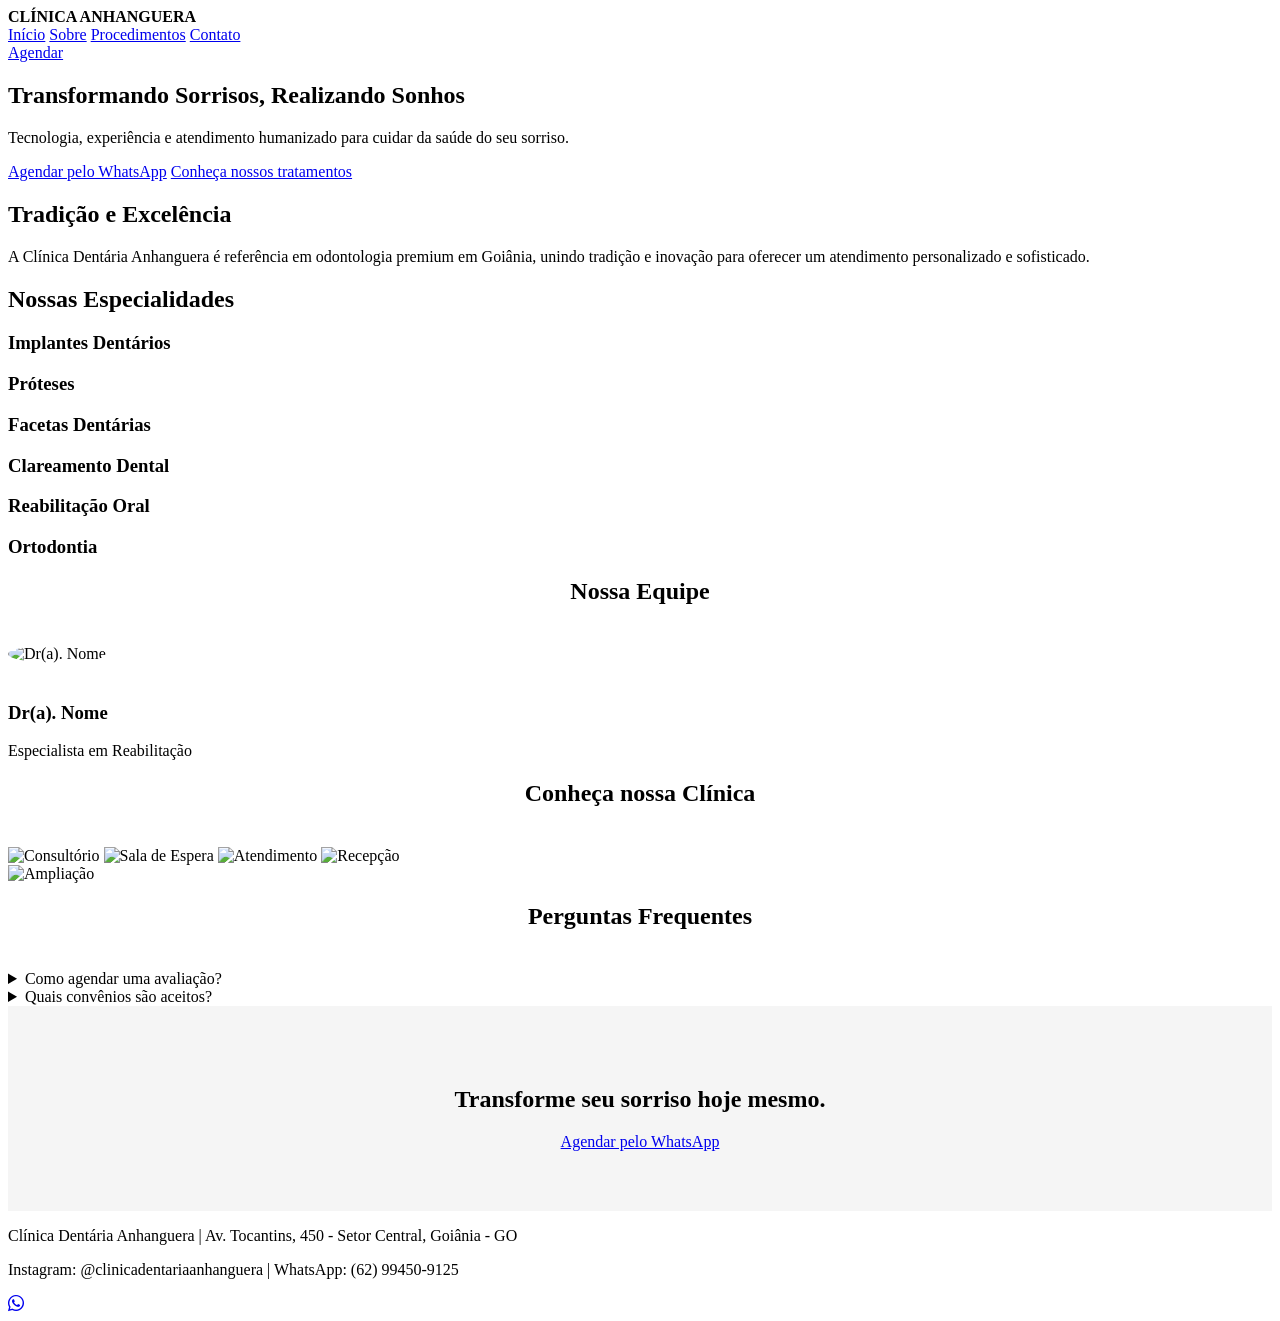
==== index.html @ a7d1e627 "Add files via upload" ====
<!DOCTYPE html>
<html lang="pt-BR">
<head>
<link rel="manifest" href="manifest.json">
    <meta charset="UTF-8">
    <meta name="viewport" content="width=device-width, initial-scale=1.0">
    <title>Clínica Dentária Anhanguera | Implantes, Facetas e Reabilitação Oral em Goiânia</title>
    <meta name="description" content="Clínica Dentária Anhanguera em Goiânia especializada em implantes dentários, facetas, próteses, clareamento e reabilitação oral. Atendimento humanizado e tecnologia moderna.">
    
    <link href="https://fonts.googleapis.com/css2?family=Poppins:wght@300;400;600&display=swap" rel="stylesheet">
    <link rel="stylesheet" href="https://cdn.jsdelivr.net/npm/bootstrap-icons@1.11.3/font/bootstrap-icons.min.css">
    <link rel="stylesheet" href="css/style.css">
</head>
<body>

    <header>
        <div class="container nav-container">
            <div class="logo"><strong>CLÍNICA ANHANGUERA</strong></div>
            <nav>
                <a href="#inicio">Início</a>
                <a href="#sobre">Sobre</a>
                <a href="#procedimentos">Procedimentos</a>
                <a href="#contato">Contato</a>
            </nav>
            <a href="https://wa.me/5562994509125" class="btn-agendar">Agendar</a>
        </div>
    </header>

    <section id="inicio" class="hero">
        <div class="container hero-content">
            <h1>Transformando Sorrisos, Realizando Sonhos</h1>
            <p>Tecnologia, experiência e atendimento humanizado para cuidar da saúde do seu sorriso.</p>
            <div class="hero-actions">
                <a href="https://wa.me/5562994509125" class="btn-primary">Agendar pelo WhatsApp</a>
                <a href="#procedimentos" class="btn-secondary">Conheça nossos tratamentos</a>
            </div>
        </div>
    </section>

    <section id="sobre" class="container section-spacing">
        <h2>Tradição e Excelência</h2>
        <p class="text-center">A Clínica Dentária Anhanguera é referência em odontologia premium em Goiânia, unindo tradição e inovação para oferecer um atendimento personalizado e sofisticado.</p>
    </section>

    <section id="procedimentos" class="container section-spacing">
        <h2>Nossas Especialidades</h2>
        <div class="grid">
            <div class="card"><h3>Implantes Dentários</h3></div>
            <div class="card"><h3>Próteses</h3></div>
            <div class="card"><h3>Facetas Dentárias</h3></div>
            <div class="card"><h3>Clareamento Dental</h3></div>
            <div class="card"><h3>Reabilitação Oral</h3></div>
            <div class="card"><h3>Ortodontia</h3></div>
        </div>
    </section>

    <section id="equipe" class="container section-padding">
        <h2 style="text-align: center; margin-bottom: 40px;">Nossa Equipe</h2>
        <div class="grid">
            <div class="card">
                <img src="img/equipe/foto1.jpg" alt="Dr(a). Nome" style="width: 100px; height: 100px; border-radius: 50%; margin: 0 auto 20px; object-fit: cover;">
                <h3>Dr(a). Nome</h3>
                <p>Especialista em Reabilitação</p>
            </div>
        </div>
    </section>

   <section id="galeria" class="container section-padding">
        <h2 style="text-align: center; margin-bottom: 40px;">Conheça nossa Clínica</h2>
        <div class="grid-galeria">
            <img src="img/galeria/foto1.jpg" onclick="openLightbox(this.src)" alt="Consultório">
            <img src="img/galeria/foto2.jpg" onclick="openLightbox(this.src)" alt="Sala de Espera">
            <img src="img/galeria/foto3.jpg" onclick="openLightbox(this.src)" alt="Atendimento">
            <img src="img/galeria/foto4.jpg" onclick="openLightbox(this.src)" alt="Recepção">
        </div>
    </section>	

    <div id="lightbox" class="lightbox" onclick="this.style.display='none'">
        <img id="lightbox-img" src="" alt="Ampliação">
    </div>

    <section id="faq" class="container section-padding">
        <h2 style="text-align: center; margin-bottom: 40px;">Perguntas Frequentes</h2>
        <details class="faq-item">
            <summary>Como agendar uma avaliação?</summary>
            <p>Você pode agendar diretamente pelo nosso WhatsApp.</p>
        </details>
        <details class="faq-item">
            <summary>Quais convênios são aceitos?</summary>
            <p>Entre em contato conosco para verificar seu plano.</p>
        </details>
    </section>

    <section id="contato" style="background: #F5F5F5; text-align: center; padding: 60px 0;">
        <div class="container">
            <h2>Transforme seu sorriso hoje mesmo.</h2>
            <a href="https://wa.me/5562994509125" class="btn-primary">Agendar pelo WhatsApp</a>
        </div>
    </section>

    <footer>
        <div class="container">
            <p>Clínica Dentária Anhanguera | Av. Tocantins, 450 - Setor Central, Goiânia - GO</p>
            <p>Instagram: @clinicadentariaanhanguera | WhatsApp: (62) 99450-9125</p>
        </div>
    </footer>

    <a href="https://wa.me/5562994509125" class="whatsapp-float" target="_blank">
        <i class="bi bi-whatsapp"></i>
    </a>

    <script src="js/script.js"></script>
</body>
</html>
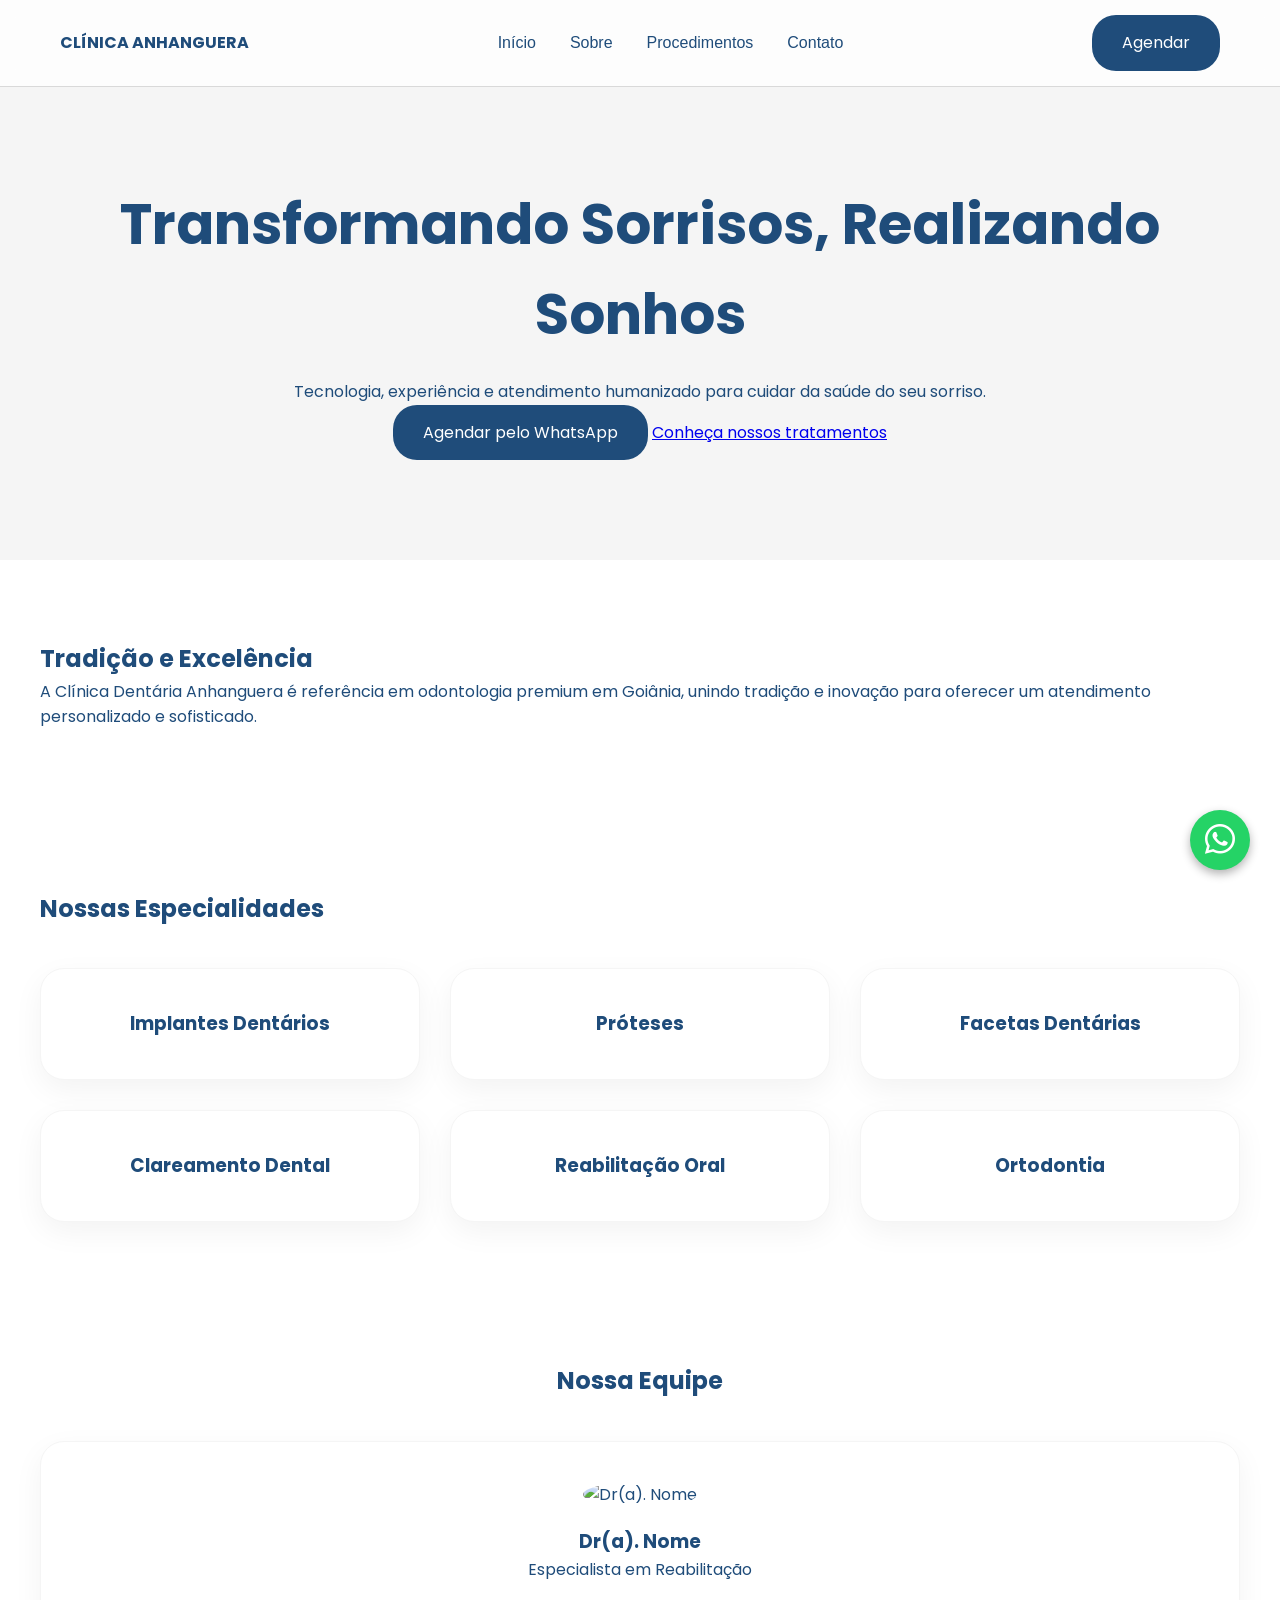
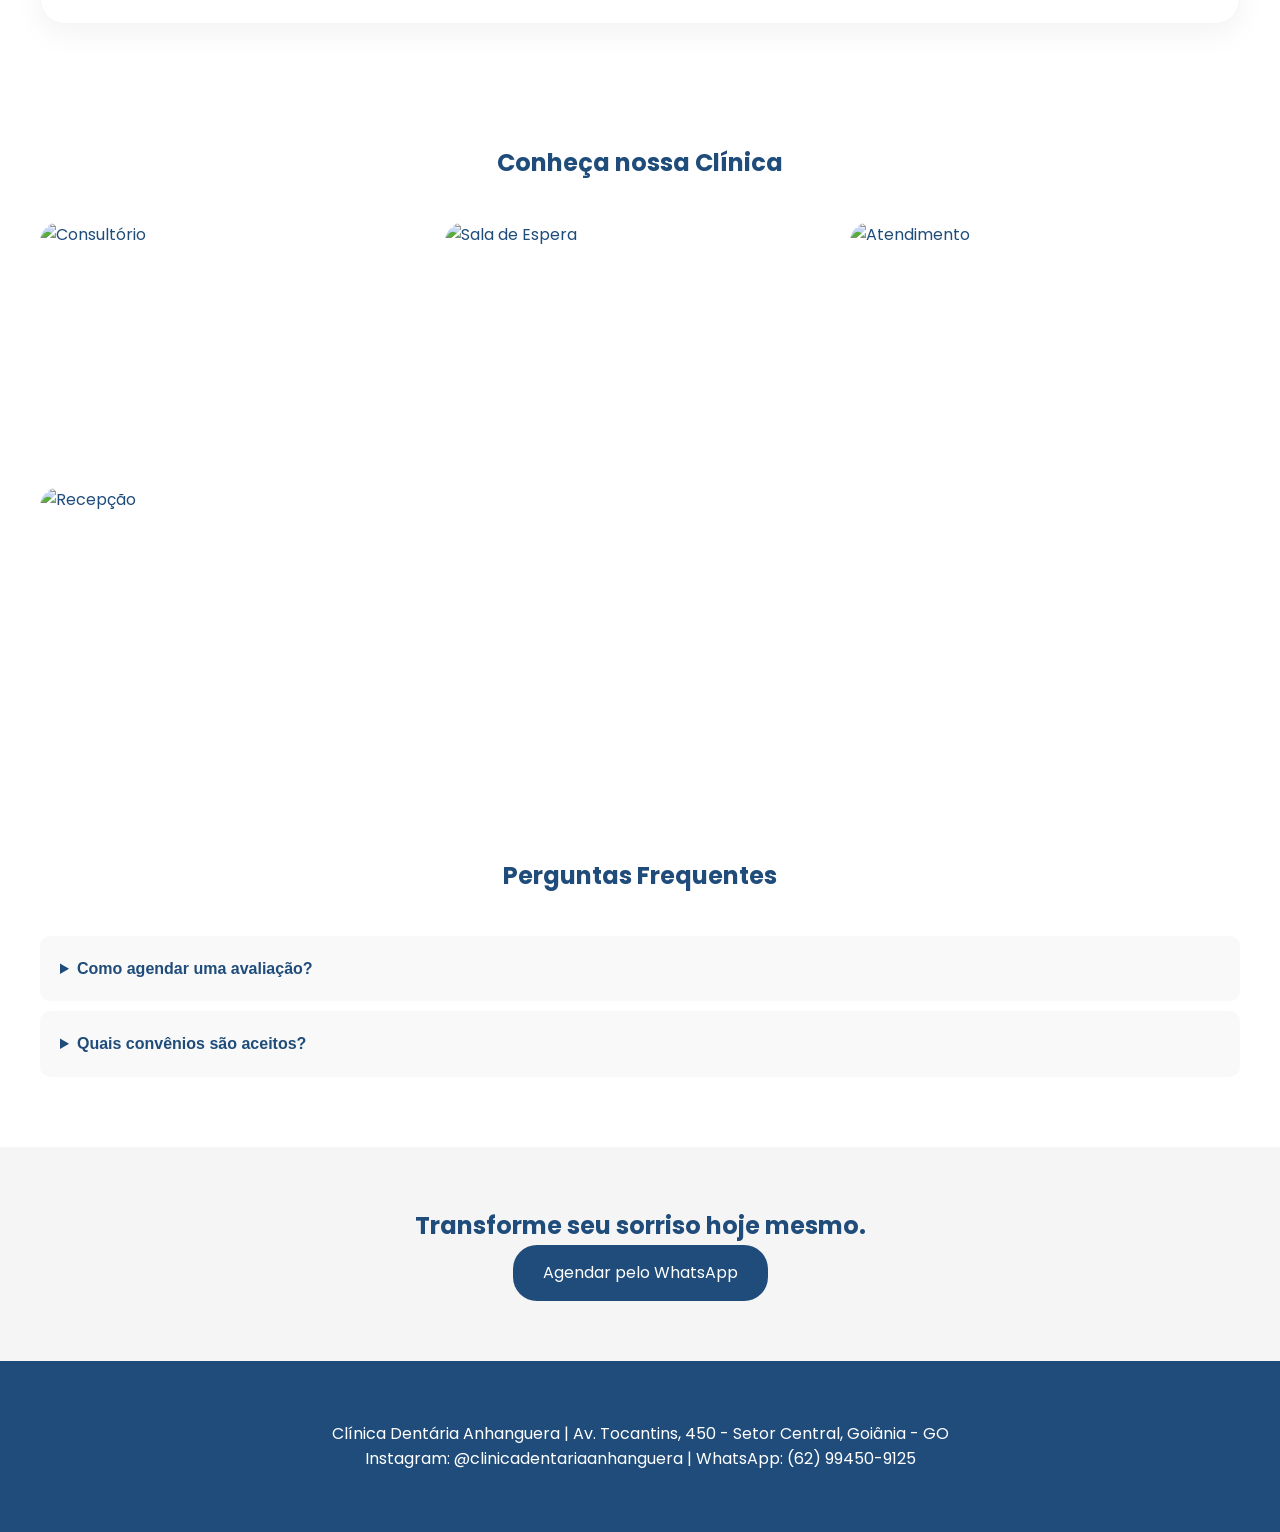
==== commit d533e793: "Update index.html" ====
--- a/index.html
+++ b/index.html
@@ -9,7 +9,7 @@
     
     <link href="https://fonts.googleapis.com/css2?family=Poppins:wght@300;400;600&display=swap" rel="stylesheet">
     <link rel="stylesheet" href="https://cdn.jsdelivr.net/npm/bootstrap-icons@1.11.3/font/bootstrap-icons.min.css">
-    <link rel="stylesheet" href="css/style.css">
+    <link rel="stylesheet" href="style.css">
 </head>
 <body>
 
@@ -68,10 +68,10 @@
    <section id="galeria" class="container section-padding">
         <h2 style="text-align: center; margin-bottom: 40px;">Conheça nossa Clínica</h2>
         <div class="grid-galeria">
-            <img src="img/galeria/foto1.jpg" onclick="openLightbox(this.src)" alt="Consultório">
-            <img src="img/galeria/foto2.jpg" onclick="openLightbox(this.src)" alt="Sala de Espera">
-            <img src="img/galeria/foto3.jpg" onclick="openLightbox(this.src)" alt="Atendimento">
-            <img src="img/galeria/foto4.jpg" onclick="openLightbox(this.src)" alt="Recepção">
+            <img src="foto1.jpg" onclick="openLightbox(this.src)" alt="Consultório">
+<img src="foto2.jpg" onclick="openLightbox(this.src)" alt="Sala de Espera">
+<img src="foto3.jpg" onclick="openLightbox(this.src)" alt="Atendimento">
+<img src="foto4.jpg" onclick="openLightbox(this.src)" alt="Recepção">
         </div>
     </section>	
 
@@ -111,4 +111,4 @@
 
     <script src="js/script.js"></script>
 </body>
-</html>+</html>
--- a/style.css
+++ b/style.css
@@ -0,0 +1,109 @@
+/* --- Identidade Visual da Clínica Dentária Anhanguera --- */
+:root {
+    --azul-escuro: #1F4C7A;
+    --verde-agua: #56B9C0;
+    --branco: #FFFFFF;
+    --cinza-claro: #F5F5F5;
+    --cinza: #D9D9D9;
+    --fonte: 'Poppins', sans-serif;
+    --arredondado: 24px;
+    --sombra-suave: 0 10px 30px rgba(0,0,0,0.05);
+}
+
+* { margin: 0; padding: 0; box-sizing: border-box; }
+
+body { 
+    font-family: var(--fonte); 
+    background-color: var(--branco); 
+    color: var(--azul-escuro); 
+    line-height: 1.6; 
+}
+
+.container { max-width: 1200px; margin: 0 auto; padding: 0 20px; }
+
+/* Header Glassmorphism */
+header { 
+    position: fixed; width: 100%; top: 0; z-index: 1000;
+    background: rgba(255, 255, 255, 0.8);
+    backdrop-filter: blur(10px);
+    border-bottom: 1px solid var(--cinza);
+    padding: 15px 0;
+}
+
+.nav-container { display: flex; justify-content: space-between; align-items: center; }
+
+nav a { 
+    margin: 0 15px; text-decoration: none; color: var(--azul-escuro); 
+    font-weight: 500; transition: 0.3s; 
+}
+nav a:hover { color: var(--verde-agua); }
+
+/* Hero Moderno */
+.hero { 
+    padding: 180px 0 100px; 
+    background-color: var(--cinza-claro); 
+    text-align: center; 
+}
+.hero h1 { font-size: 3.5rem; margin-bottom: 20px; }
+
+.btn-agendar, .btn-primary { 
+    background: var(--azul-escuro); 
+    color: var(--branco); 
+    padding: 15px 30px; 
+    border-radius: var(--arredondado); 
+    text-decoration: none; 
+    display: inline-block;
+    transition: 0.3s;
+}
+.btn-agendar:hover, .btn-primary:hover { 
+    background: var(--verde-agua); 
+    transform: translateY(-3px); 
+}
+
+/* Seções e Cards */
+.section-spacing { padding: 80px 0; }
+.section-padding { padding: 60px 0; }
+
+.grid { 
+    display: grid; 
+    grid-template-columns: repeat(auto-fit, minmax(280px, 1fr)); 
+    gap: 30px; 
+    margin-top: 40px; 
+}
+
+.card { 
+    background: var(--branco); 
+    padding: 40px; 
+    border-radius: var(--arredondado); 
+    box-shadow: var(--sombra-suave); 
+    text-align: center; 
+    border: 1px solid var(--cinza-claro);
+    transition: 0.3s;
+}
+.card:hover { border-color: var(--verde-agua); transform: translateY(-10px); }
+
+/* Galeria */
+.grid-galeria { display: grid; grid-template-columns: repeat(auto-fit, minmax(300px, 1fr)); gap: 15px; margin-top: 40px; }
+.grid-galeria img { width: 100%; height: 250px; object-fit: cover; border-radius: 20px; cursor: pointer; transition: 0.3s; }
+.grid-galeria img:hover { transform: scale(1.03); }
+
+/* Lightbox */
+.lightbox { display: none; position: fixed; top: 0; left: 0; width: 100%; height: 100%; background: rgba(0,0,0,0.8); z-index: 9999; text-align: center; }
+.lightbox img { max-width: 90%; max-height: 80%; margin-top: 5%; border-radius: 10px; }
+
+/* FAQ */
+.faq-item { background: #f9f9f9; padding: 20px; margin-bottom: 10px; border-radius: 10px; cursor: pointer; }
+.faq-item summary { font-weight: 600; color: var(--azul-escuro); }
+
+/* WhatsApp */
+.whatsapp-float {
+    position: fixed; bottom: 30px; right: 30px; background-color: #25d366;
+    color: white; width: 60px; height: 60px; border-radius: 50%;
+    display: flex; align-items: center; justify-content: center;
+    font-size: 30px; box-shadow: 0 4px 10px rgba(0,0,0,0.3);
+    z-index: 1000; transition: transform 0.3s;
+}
+.whatsapp-float:hover { transform: scale(1.1); }
+
+/* Rodapé */
+footer { background: var(--azul-escuro); color: var(--branco); padding: 60px 0; text-align: center; }
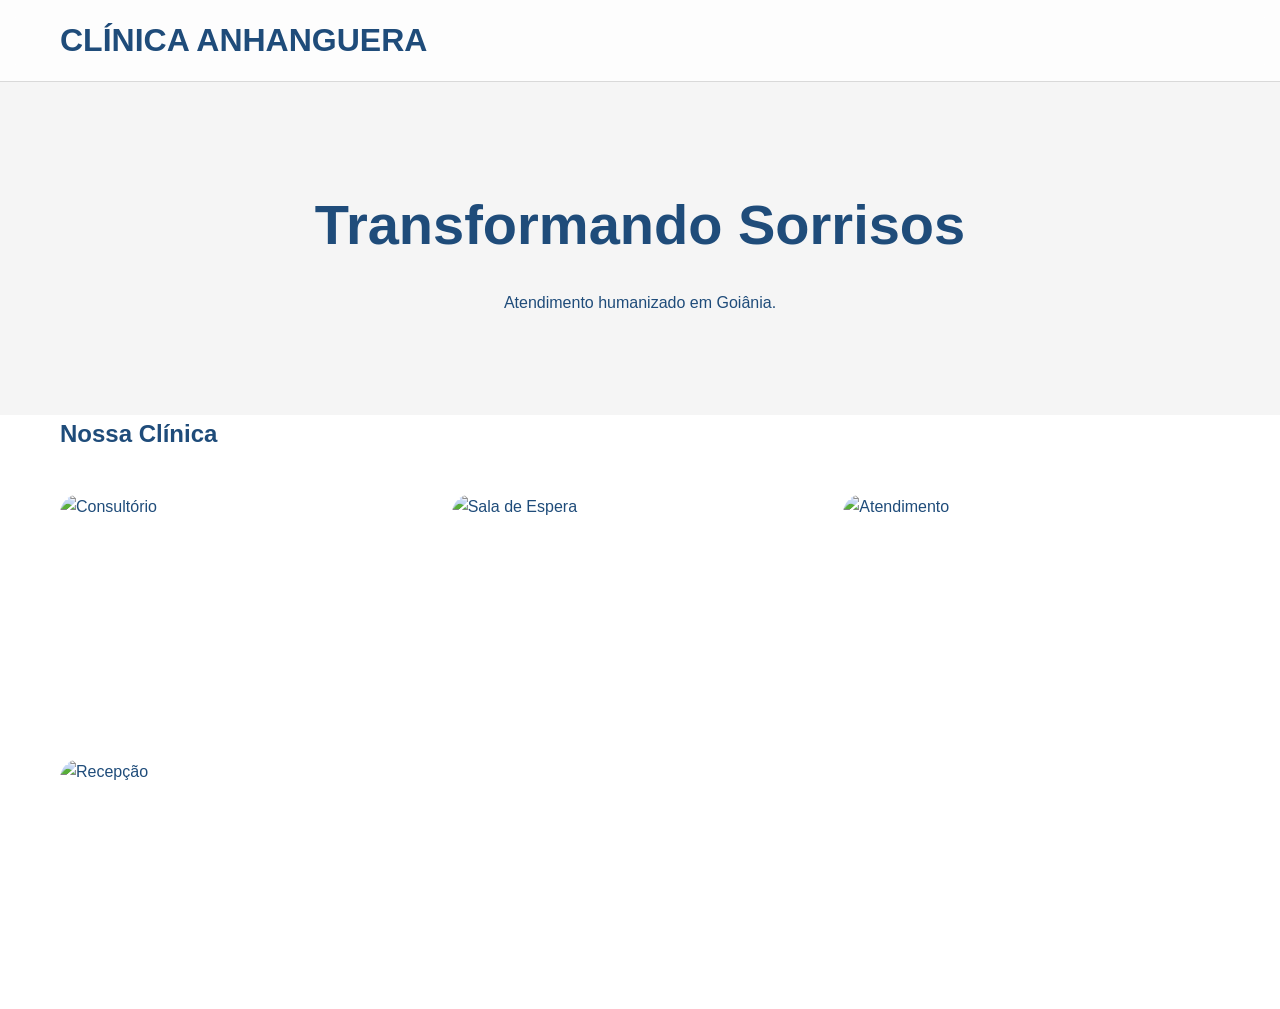
==== commit 6e6627af: "Update index.html" ====
--- a/index.html
+++ b/index.html
@@ -1,114 +1,35 @@
 <!DOCTYPE html>
 <html lang="pt-BR">
 <head>
-<link rel="manifest" href="manifest.json">
     <meta charset="UTF-8">
     <meta name="viewport" content="width=device-width, initial-scale=1.0">
-    <title>Clínica Dentária Anhanguera | Implantes, Facetas e Reabilitação Oral em Goiânia</title>
-    <meta name="description" content="Clínica Dentária Anhanguera em Goiânia especializada em implantes dentários, facetas, próteses, clareamento e reabilitação oral. Atendimento humanizado e tecnologia moderna.">
-    
-    <link href="https://fonts.googleapis.com/css2?family=Poppins:wght@300;400;600&display=swap" rel="stylesheet">
-    <link rel="stylesheet" href="https://cdn.jsdelivr.net/npm/bootstrap-icons@1.11.3/font/bootstrap-icons.min.css">
+    <title>Clínica Dentária Anhanguera | Goiânia</title>
     <link rel="stylesheet" href="style.css">
 </head>
 <body>
 
     <header>
-        <div class="container nav-container">
-            <div class="logo"><strong>CLÍNICA ANHANGUERA</strong></div>
-            <nav>
-                <a href="#inicio">Início</a>
-                <a href="#sobre">Sobre</a>
-                <a href="#procedimentos">Procedimentos</a>
-                <a href="#contato">Contato</a>
-            </nav>
-            <a href="https://wa.me/5562994509125" class="btn-agendar">Agendar</a>
+        <div class="container">
+            <h1>CLÍNICA ANHANGUERA</h1>
         </div>
     </header>
 
     <section id="inicio" class="hero">
-        <div class="container hero-content">
-            <h1>Transformando Sorrisos, Realizando Sonhos</h1>
-            <p>Tecnologia, experiência e atendimento humanizado para cuidar da saúde do seu sorriso.</p>
-            <div class="hero-actions">
-                <a href="https://wa.me/5562994509125" class="btn-primary">Agendar pelo WhatsApp</a>
-                <a href="#procedimentos" class="btn-secondary">Conheça nossos tratamentos</a>
-            </div>
+        <div class="container">
+            <h1>Transformando Sorrisos</h1>
+            <p>Atendimento humanizado em Goiânia.</p>
         </div>
     </section>
 
-    <section id="sobre" class="container section-spacing">
-        <h2>Tradição e Excelência</h2>
-        <p class="text-center">A Clínica Dentária Anhanguera é referência em odontologia premium em Goiânia, unindo tradição e inovação para oferecer um atendimento personalizado e sofisticado.</p>
-    </section>
-
-    <section id="procedimentos" class="container section-spacing">
-        <h2>Nossas Especialidades</h2>
-        <div class="grid">
-            <div class="card"><h3>Implantes Dentários</h3></div>
-            <div class="card"><h3>Próteses</h3></div>
-            <div class="card"><h3>Facetas Dentárias</h3></div>
-            <div class="card"><h3>Clareamento Dental</h3></div>
-            <div class="card"><h3>Reabilitação Oral</h3></div>
-            <div class="card"><h3>Ortodontia</h3></div>
+    <section id="galeria" class="container">
+        <h2>Nossa Clínica</h2>
+        <div class="grid-galeria">
+            <img src="foto1.jpg" alt="Consultório">
+            <img src="foto2.jpg" alt="Sala de Espera">
+            <img src="foto3.jpg" alt="Atendimento">
+            <img src="foto4.jpg" alt="Recepção">
         </div>
     </section>
 
-    <section id="equipe" class="container section-padding">
-        <h2 style="text-align: center; margin-bottom: 40px;">Nossa Equipe</h2>
-        <div class="grid">
-            <div class="card">
-                <img src="img/equipe/foto1.jpg" alt="Dr(a). Nome" style="width: 100px; height: 100px; border-radius: 50%; margin: 0 auto 20px; object-fit: cover;">
-                <h3>Dr(a). Nome</h3>
-                <p>Especialista em Reabilitação</p>
-            </div>
-        </div>
-    </section>
-
-   <section id="galeria" class="container section-padding">
-        <h2 style="text-align: center; margin-bottom: 40px;">Conheça nossa Clínica</h2>
-        <div class="grid-galeria">
-            <img src="foto1.jpg" onclick="openLightbox(this.src)" alt="Consultório">
-<img src="foto2.jpg" onclick="openLightbox(this.src)" alt="Sala de Espera">
-<img src="foto3.jpg" onclick="openLightbox(this.src)" alt="Atendimento">
-<img src="foto4.jpg" onclick="openLightbox(this.src)" alt="Recepção">
-        </div>
-    </section>	
-
-    <div id="lightbox" class="lightbox" onclick="this.style.display='none'">
-        <img id="lightbox-img" src="" alt="Ampliação">
-    </div>
-
-    <section id="faq" class="container section-padding">
-        <h2 style="text-align: center; margin-bottom: 40px;">Perguntas Frequentes</h2>
-        <details class="faq-item">
-            <summary>Como agendar uma avaliação?</summary>
-            <p>Você pode agendar diretamente pelo nosso WhatsApp.</p>
-        </details>
-        <details class="faq-item">
-            <summary>Quais convênios são aceitos?</summary>
-            <p>Entre em contato conosco para verificar seu plano.</p>
-        </details>
-    </section>
-
-    <section id="contato" style="background: #F5F5F5; text-align: center; padding: 60px 0;">
-        <div class="container">
-            <h2>Transforme seu sorriso hoje mesmo.</h2>
-            <a href="https://wa.me/5562994509125" class="btn-primary">Agendar pelo WhatsApp</a>
-        </div>
-    </section>
-
-    <footer>
-        <div class="container">
-            <p>Clínica Dentária Anhanguera | Av. Tocantins, 450 - Setor Central, Goiânia - GO</p>
-            <p>Instagram: @clinicadentariaanhanguera | WhatsApp: (62) 99450-9125</p>
-        </div>
-    </footer>
-
-    <a href="https://wa.me/5562994509125" class="whatsapp-float" target="_blank">
-        <i class="bi bi-whatsapp"></i>
-    </a>
-
-    <script src="js/script.js"></script>
 </body>
 </html>
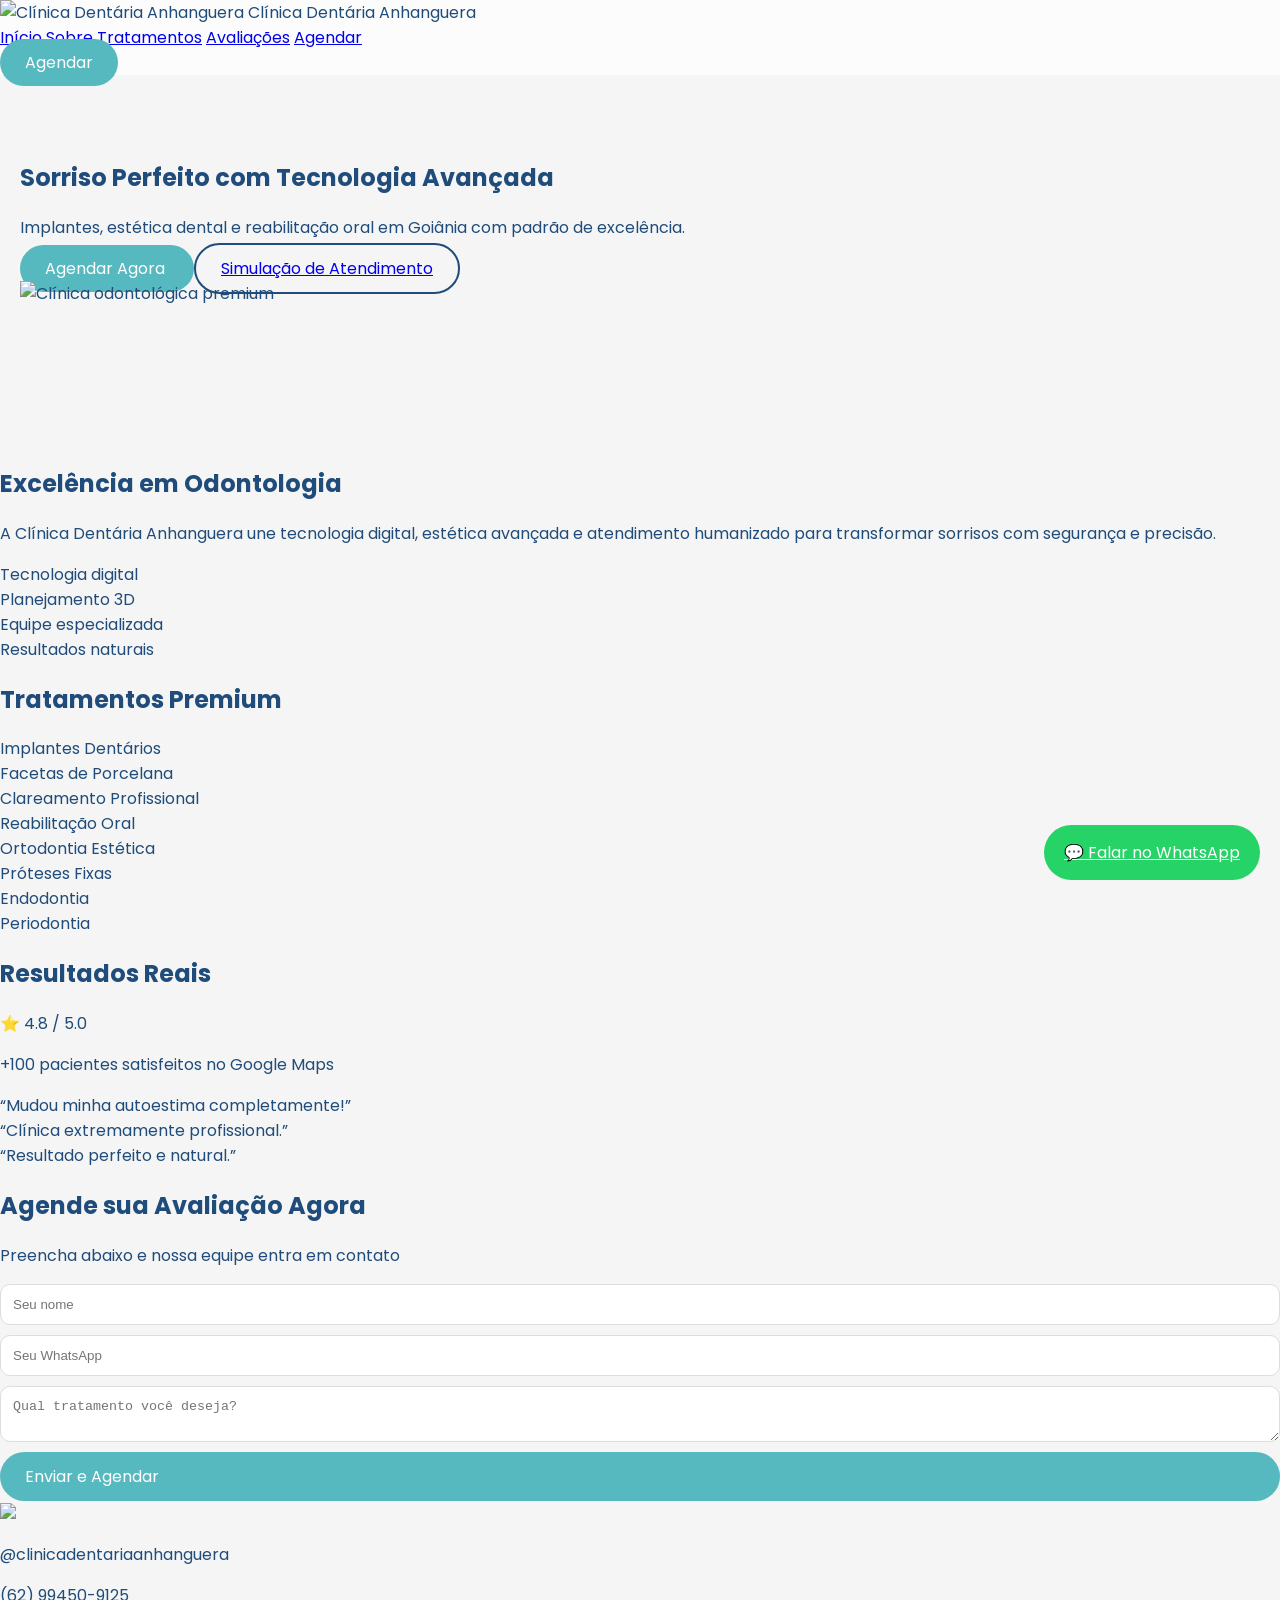
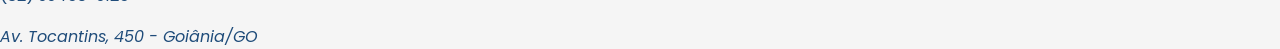
==== commit 2e0655c0: "Add files via upload" ====
--- a/index.html
+++ b/index.html
@@ -1,35 +1,184 @@
 <!DOCTYPE html>
 <html lang="pt-BR">
+
 <head>
-    <meta charset="UTF-8">
-    <meta name="viewport" content="width=device-width, initial-scale=1.0">
-    <title>Clínica Dentária Anhanguera | Goiânia</title>
-    <link rel="stylesheet" href="style.css">
+  <meta charset="UTF-8">
+  <meta name="viewport" content="width=device-width, initial-scale=1.0">
+
+  <title>Clínica Dentária Anhanguera | Implantes e Estética Dental em Goiânia</title>
+
+  <meta name="description" content="Clínica Dentária Anhanguera em Goiânia. Implantes, facetas, clareamento e reabilitação oral com tecnologia avançada e atendimento humanizado.">
+
+  <link href="https://fonts.googleapis.com/css2?family=Poppins:wght@300;400;500;600;700&display=swap" rel="stylesheet">
+
+  <link rel="stylesheet" href="style.css">
+  <script defer src="script.js"></script>
 </head>
+
 <body>
 
-    <header>
-        <div class="container">
-            <h1>CLÍNICA ANHANGUERA</h1>
-        </div>
-    </header>
+<!-- WHATSAPP FLUTUANTE -->
+<a class="whatsapp-float"
+   href="https://wa.me/5562994509125?text=Olá! Quero agendar minha avaliação na Clínica Dentária Anhanguera"
+   target="_blank">
+  💬 Falar no WhatsApp
+</a>
 
-    <section id="inicio" class="hero">
-        <div class="container">
-            <h1>Transformando Sorrisos</h1>
-            <p>Atendimento humanizado em Goiânia.</p>
-        </div>
-    </section>
+<!-- HEADER -->
+<header class="header glass">
+  <div class="container header-container">
 
-    <section id="galeria" class="container">
-        <h2>Nossa Clínica</h2>
-        <div class="grid-galeria">
-            <img src="foto1.jpg" alt="Consultório">
-            <img src="foto2.jpg" alt="Sala de Espera">
-            <img src="foto3.jpg" alt="Atendimento">
-            <img src="foto4.jpg" alt="Recepção">
-        </div>
-    </section>
+    <div class="logo">
+      <img src="assets/logo/logo.svg" alt="Clínica Dentária Anhanguera">
+      <span>Clínica Dentária Anhanguera</span>
+    </div>
+
+    <nav>
+      <a href="#inicio">Início</a>
+      <a href="#sobre">Sobre</a>
+      <a href="#tratamentos">Tratamentos</a>
+      <a href="#avaliacoes">Avaliações</a>
+      <a href="#agendamento">Agendar</a>
+    </nav>
+
+    <a class="btn-primary"
+       href="https://wa.me/5562994509125?text=Quero agendar uma avaliação">
+      Agendar
+    </a>
+
+  </div>
+</header>
+
+<!-- HERO CONVERSÃO -->
+<section id="inicio" class="hero">
+
+  <div class="container hero-container">
+
+    <div class="hero-text">
+      <h1>Sorriso Perfeito com Tecnologia Avançada</h1>
+      <p>Implantes, estética dental e reabilitação oral em Goiânia com padrão de excelência.</p>
+
+      <div class="hero-buttons">
+        <a class="btn-primary"
+           href="https://wa.me/5562994509125?text=Quero uma avaliação completa">
+          Agendar Agora
+        </a>
+
+        <a class="btn-secondary" href="#agendamento">
+          Simulação de Atendimento
+        </a>
+      </div>
+    </div>
+
+    <div class="hero-image">
+      <img src="assets/images/hero.jpg" alt="Clínica odontológica premium">
+    </div>
+
+  </div>
+</section>
+
+<!-- SOBRE -->
+<section id="sobre" class="section reveal">
+  <div class="container">
+
+    <h2>Excelência em Odontologia</h2>
+
+    <p>
+      A Clínica Dentária Anhanguera une tecnologia digital, estética avançada e atendimento humanizado
+      para transformar sorrisos com segurança e precisão.
+    </p>
+
+    <div class="grid">
+      <div class="card">Tecnologia digital</div>
+      <div class="card">Planejamento 3D</div>
+      <div class="card">Equipe especializada</div>
+      <div class="card">Resultados naturais</div>
+    </div>
+
+  </div>
+</section>
+
+<!-- TRATAMENTOS -->
+<section id="tratamentos" class="section reveal">
+  <div class="container">
+
+    <h2>Tratamentos Premium</h2>
+
+    <div class="grid">
+      <div class="card">Implantes Dentários</div>
+      <div class="card">Facetas de Porcelana</div>
+      <div class="card">Clareamento Profissional</div>
+      <div class="card">Reabilitação Oral</div>
+      <div class="card">Ortodontia Estética</div>
+      <div class="card">Próteses Fixas</div>
+      <div class="card">Endodontia</div>
+      <div class="card">Periodontia</div>
+    </div>
+
+  </div>
+</section>
+
+<!-- AVALIAÇÕES -->
+<section id="avaliacoes" class="section reveal reviews">
+
+  <div class="container">
+
+    <h2>Resultados Reais</h2>
+
+    <div class="rating-box">
+      <div class="rating">⭐ 4.8 / 5.0</div>
+      <p>+100 pacientes satisfeitos no Google Maps</p>
+    </div>
+
+    <div class="grid">
+      <div class="card">“Mudou minha autoestima completamente!”</div>
+      <div class="card">“Clínica extremamente profissional.”</div>
+      <div class="card">“Resultado perfeito e natural.”</div>
+    </div>
+
+  </div>
+</section>
+
+<!-- AGENDAMENTO (CONVERSÃO FORTE) -->
+<section id="agendamento" class="cta reveal">
+
+  <div class="container">
+
+    <h2>Agende sua Avaliação Agora</h2>
+
+    <p>Preencha abaixo e nossa equipe entra em contato</p>
+
+    <form class="form">
+
+      <input type="text" placeholder="Seu nome">
+      <input type="tel" placeholder="Seu WhatsApp">
+      <textarea placeholder="Qual tratamento você deseja?"></textarea>
+
+      <a class="btn-primary"
+         href="https://wa.me/5562994509125?text=Olá! Quero agendar minha avaliação">
+        Enviar e Agendar
+      </a>
+
+    </form>
+
+  </div>
+</section>
+
+<!-- FOOTER -->
+<footer class="footer">
+  <div class="container">
+
+    <img src="assets/logo/logo.svg" class="footer-logo">
+
+    <p>@clinicadentariaanhanguera</p>
+    <p>(62) 99450-9125</p>
+
+    <address>
+      Av. Tocantins, 450 - Goiânia/GO
+    </address>
+
+  </div>
+</footer>
 
 </body>
-</html>
+</html>
--- a/style.css
+++ b/style.css
@@ -1,109 +1,66 @@
-/* --- Identidade Visual da Clínica Dentária Anhanguera --- */
-:root {
-    --azul-escuro: #1F4C7A;
-    --verde-agua: #56B9C0;
-    --branco: #FFFFFF;
-    --cinza-claro: #F5F5F5;
-    --cinza: #D9D9D9;
-    --fonte: 'Poppins', sans-serif;
-    --arredondado: 24px;
-    --sombra-suave: 0 10px 30px rgba(0,0,0,0.05);
+body {
+  margin: 0;
+  font-family: Poppins;
+  background: #F5F5F5;
+  color: #1F4C7A;
 }
 
-* { margin: 0; padding: 0; box-sizing: border-box; }
-
-body { 
-    font-family: var(--fonte); 
-    background-color: var(--branco); 
-    color: var(--azul-escuro); 
-    line-height: 1.6; 
+/* HEADER GLASS PREMIUM */
+.glass {
+  background: rgba(255,255,255,0.7);
+  backdrop-filter: blur(15px);
+  position: fixed;
+  width: 100%;
+  top: 0;
 }
 
-.container { max-width: 1200px; margin: 0 auto; padding: 0 20px; }
-
-/* Header Glassmorphism */
-header { 
-    position: fixed; width: 100%; top: 0; z-index: 1000;
-    background: rgba(255, 255, 255, 0.8);
-    backdrop-filter: blur(10px);
-    border-bottom: 1px solid var(--cinza);
-    padding: 15px 0;
+/* HERO */
+.hero {
+  padding: 140px 20px;
 }
 
-.nav-container { display: flex; justify-content: space-between; align-items: center; }
-
-nav a { 
-    margin: 0 15px; text-decoration: none; color: var(--azul-escuro); 
-    font-weight: 500; transition: 0.3s; 
-}
-nav a:hover { color: var(--verde-agua); }
-
-/* Hero Moderno */
-.hero { 
-    padding: 180px 0 100px; 
-    background-color: var(--cinza-claro); 
-    text-align: center; 
-}
-.hero h1 { font-size: 3.5rem; margin-bottom: 20px; }
-
-.btn-agendar, .btn-primary { 
-    background: var(--azul-escuro); 
-    color: var(--branco); 
-    padding: 15px 30px; 
-    border-radius: var(--arredondado); 
-    text-decoration: none; 
-    display: inline-block;
-    transition: 0.3s;
-}
-.btn-agendar:hover, .btn-primary:hover { 
-    background: var(--verde-agua); 
-    transform: translateY(-3px); 
+/* BOTÕES */
+.btn-primary {
+  background: #56B9C0;
+  color: white;
+  padding: 12px 25px;
+  border-radius: 30px;
+  text-decoration: none;
 }
 
-/* Seções e Cards */
-.section-spacing { padding: 80px 0; }
-.section-padding { padding: 60px 0; }
-
-.grid { 
-    display: grid; 
-    grid-template-columns: repeat(auto-fit, minmax(280px, 1fr)); 
-    gap: 30px; 
-    margin-top: 40px; 
+.btn-secondary {
+  border: 2px solid #1F4C7A;
+  padding: 12px 25px;
+  border-radius: 30px;
 }
 
-.card { 
-    background: var(--branco); 
-    padding: 40px; 
-    border-radius: var(--arredondado); 
-    box-shadow: var(--sombra-suave); 
-    text-align: center; 
-    border: 1px solid var(--cinza-claro);
-    transition: 0.3s;
+/* WHATSAPP */
+.whatsapp-float {
+  position: fixed;
+  bottom: 20px;
+  right: 20px;
+  background: #25D366;
+  padding: 15px 20px;
+  border-radius: 50px;
+  color: white;
+  animation: pulse 1.5s infinite;
 }
-.card:hover { border-color: var(--verde-agua); transform: translateY(-10px); }
 
-/* Galeria */
-.grid-galeria { display: grid; grid-template-columns: repeat(auto-fit, minmax(300px, 1fr)); gap: 15px; margin-top: 40px; }
-.grid-galeria img { width: 100%; height: 250px; object-fit: cover; border-radius: 20px; cursor: pointer; transition: 0.3s; }
-.grid-galeria img:hover { transform: scale(1.03); }
+@keyframes pulse {
+  0% {transform: scale(1);}
+  50% {transform: scale(1.1);}
+  100% {transform: scale(1);}
+}
 
-/* Lightbox */
-.lightbox { display: none; position: fixed; top: 0; left: 0; width: 100%; height: 100%; background: rgba(0,0,0,0.8); z-index: 9999; text-align: center; }
-.lightbox img { max-width: 90%; max-height: 80%; margin-top: 5%; border-radius: 10px; }
+/* FORM */
+.form {
+  display: flex;
+  flex-direction: column;
+  gap: 10px;
+}
 
-/* FAQ */
-.faq-item { background: #f9f9f9; padding: 20px; margin-bottom: 10px; border-radius: 10px; cursor: pointer; }
-.faq-item summary { font-weight: 600; color: var(--azul-escuro); }
-
-/* WhatsApp */
-.whatsapp-float {
-    position: fixed; bottom: 30px; right: 30px; background-color: #25d366;
-    color: white; width: 60px; height: 60px; border-radius: 50%;
-    display: flex; align-items: center; justify-content: center;
-    font-size: 30px; box-shadow: 0 4px 10px rgba(0,0,0,0.3);
-    z-index: 1000; transition: transform 0.3s;
-}
-.whatsapp-float:hover { transform: scale(1.1); }
-
-/* Rodapé */
-footer { background: var(--azul-escuro); color: var(--branco); padding: 60px 0; text-align: center; }+.form input, .form textarea {
+  padding: 12px;
+  border-radius: 10px;
+  border: 1px solid #ddd;
+}
